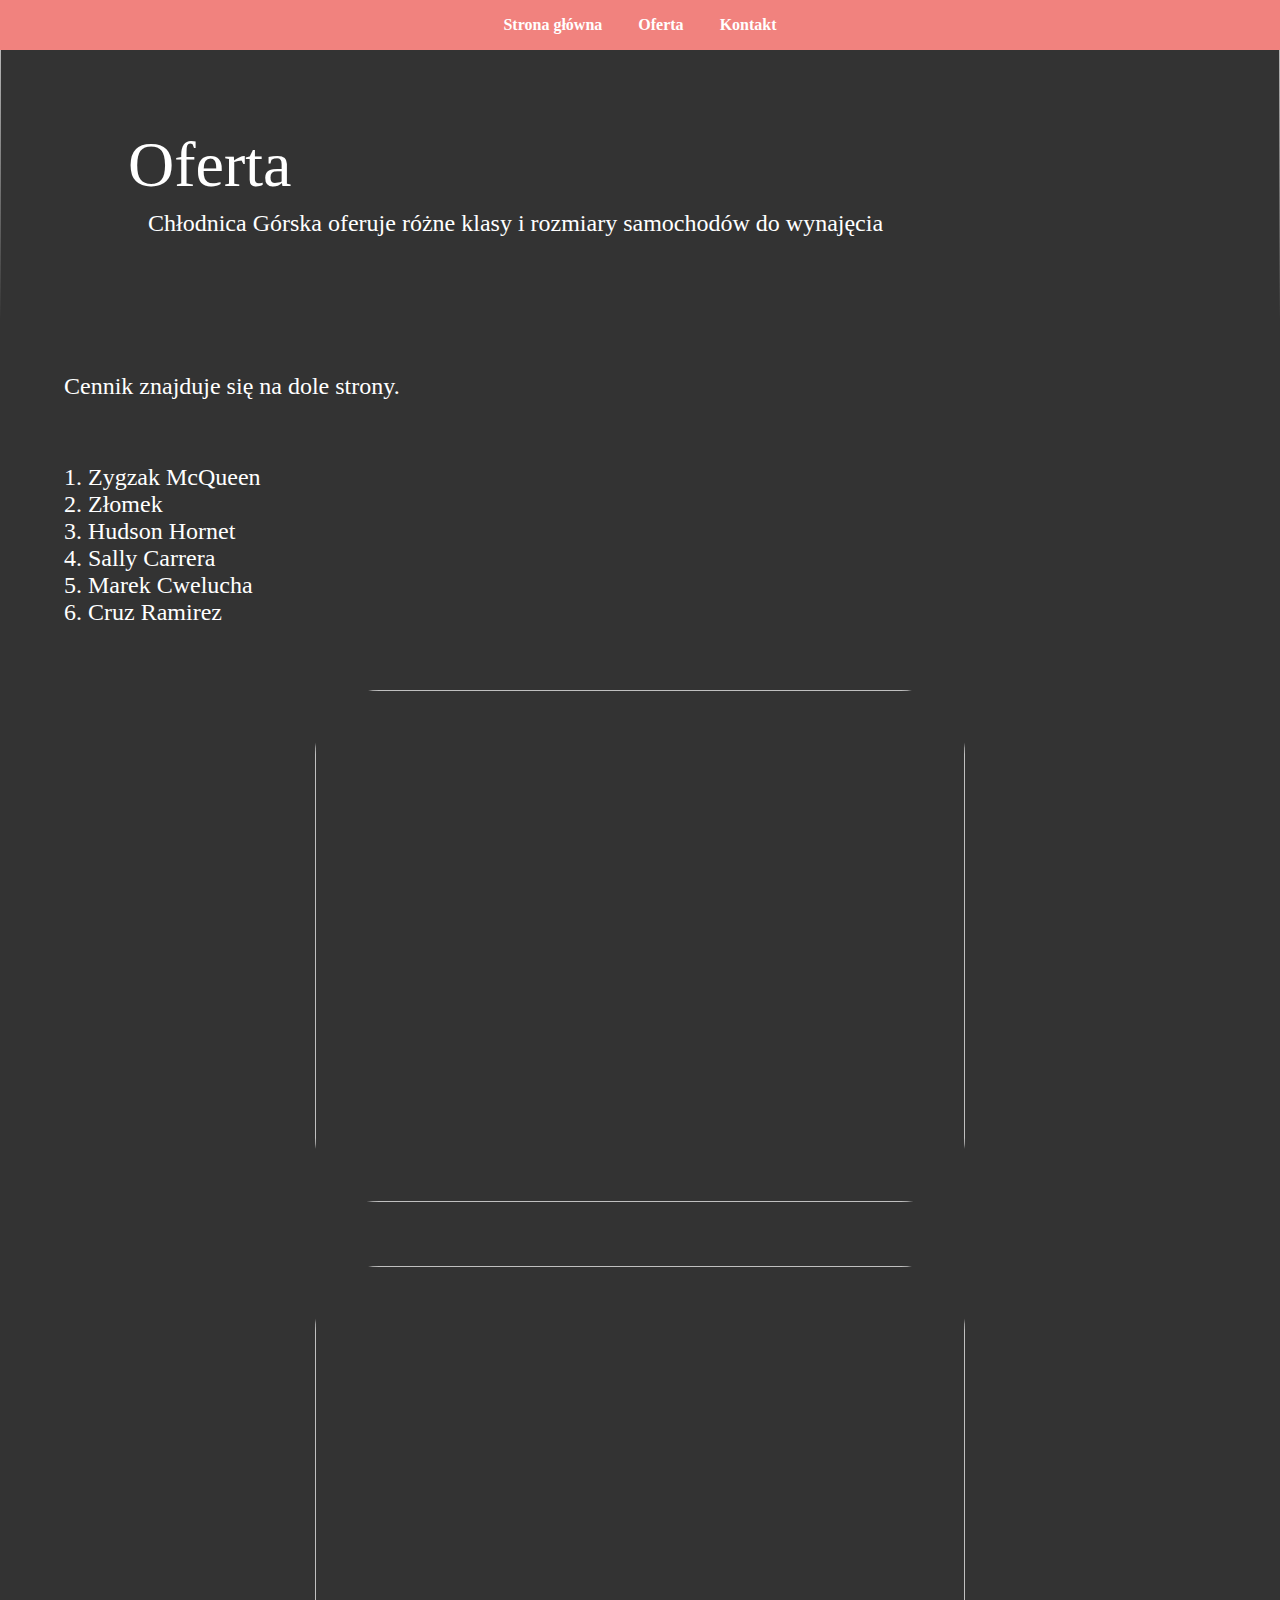
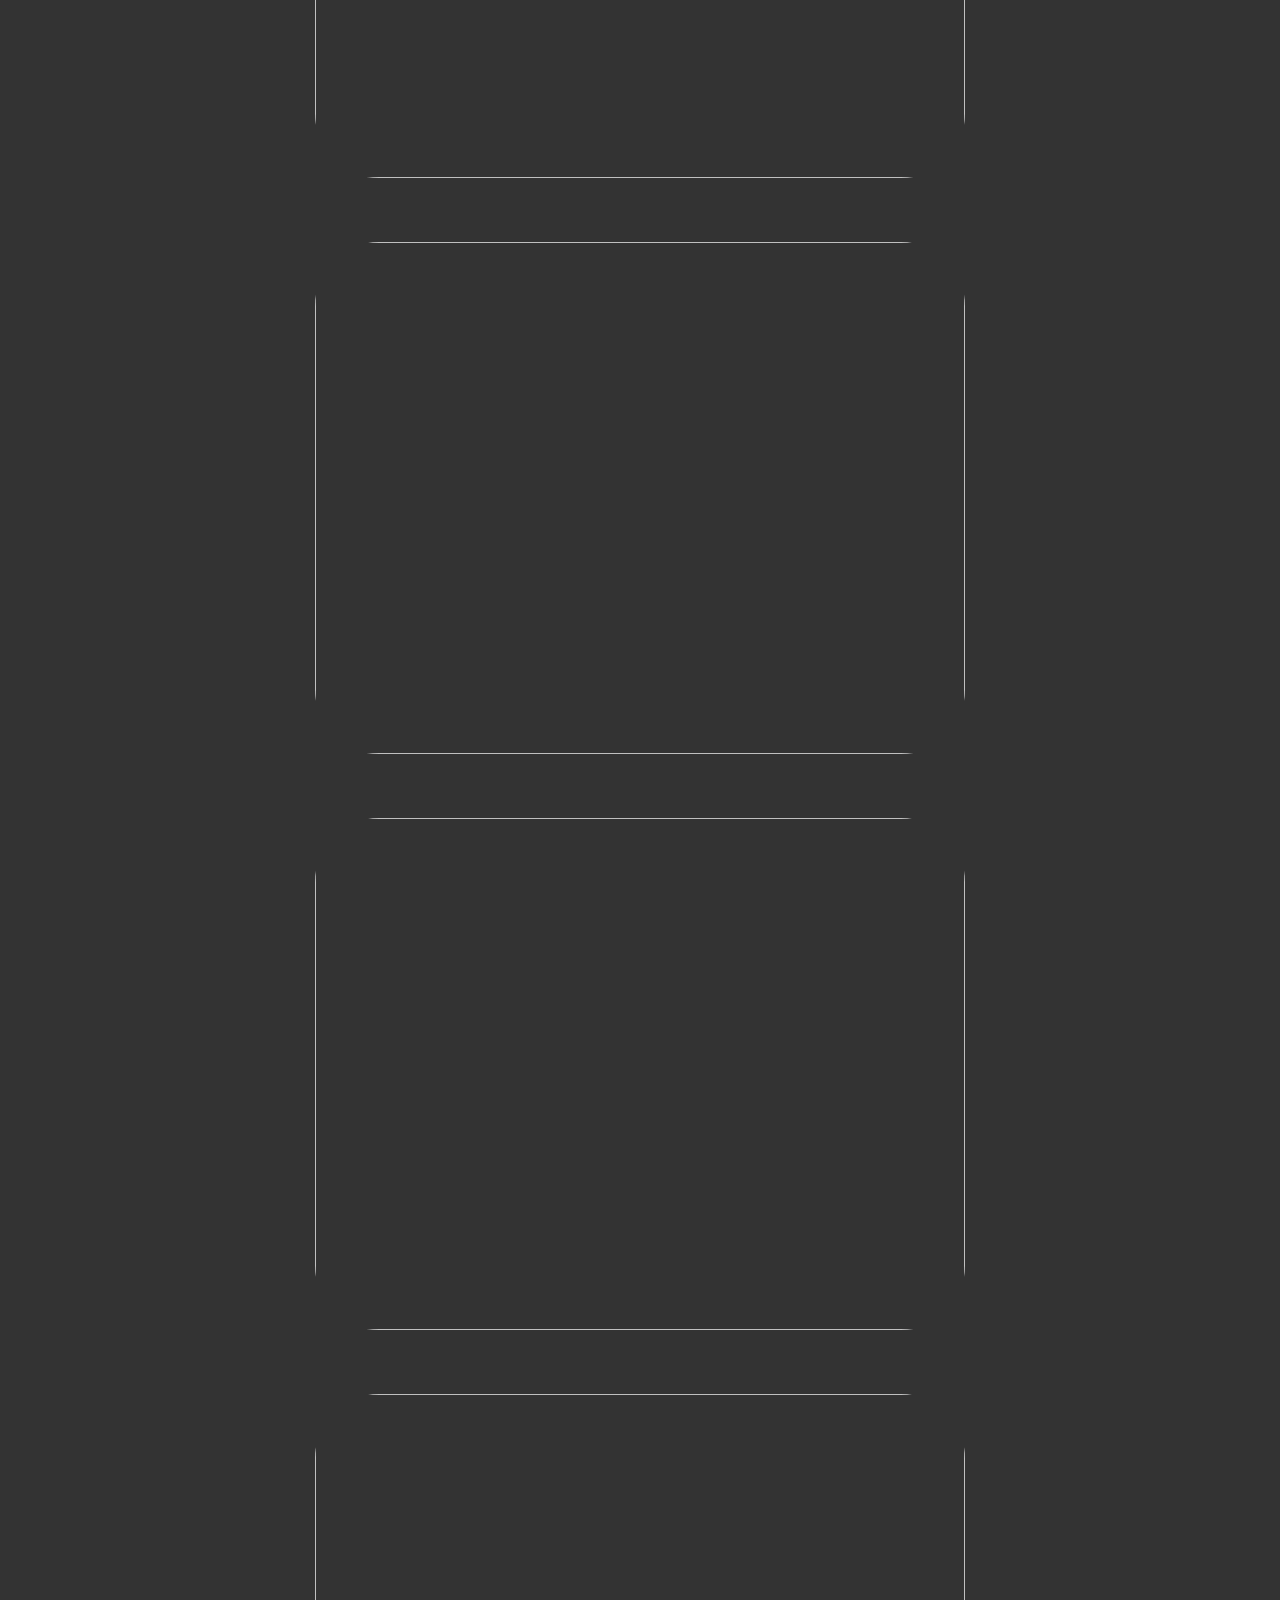
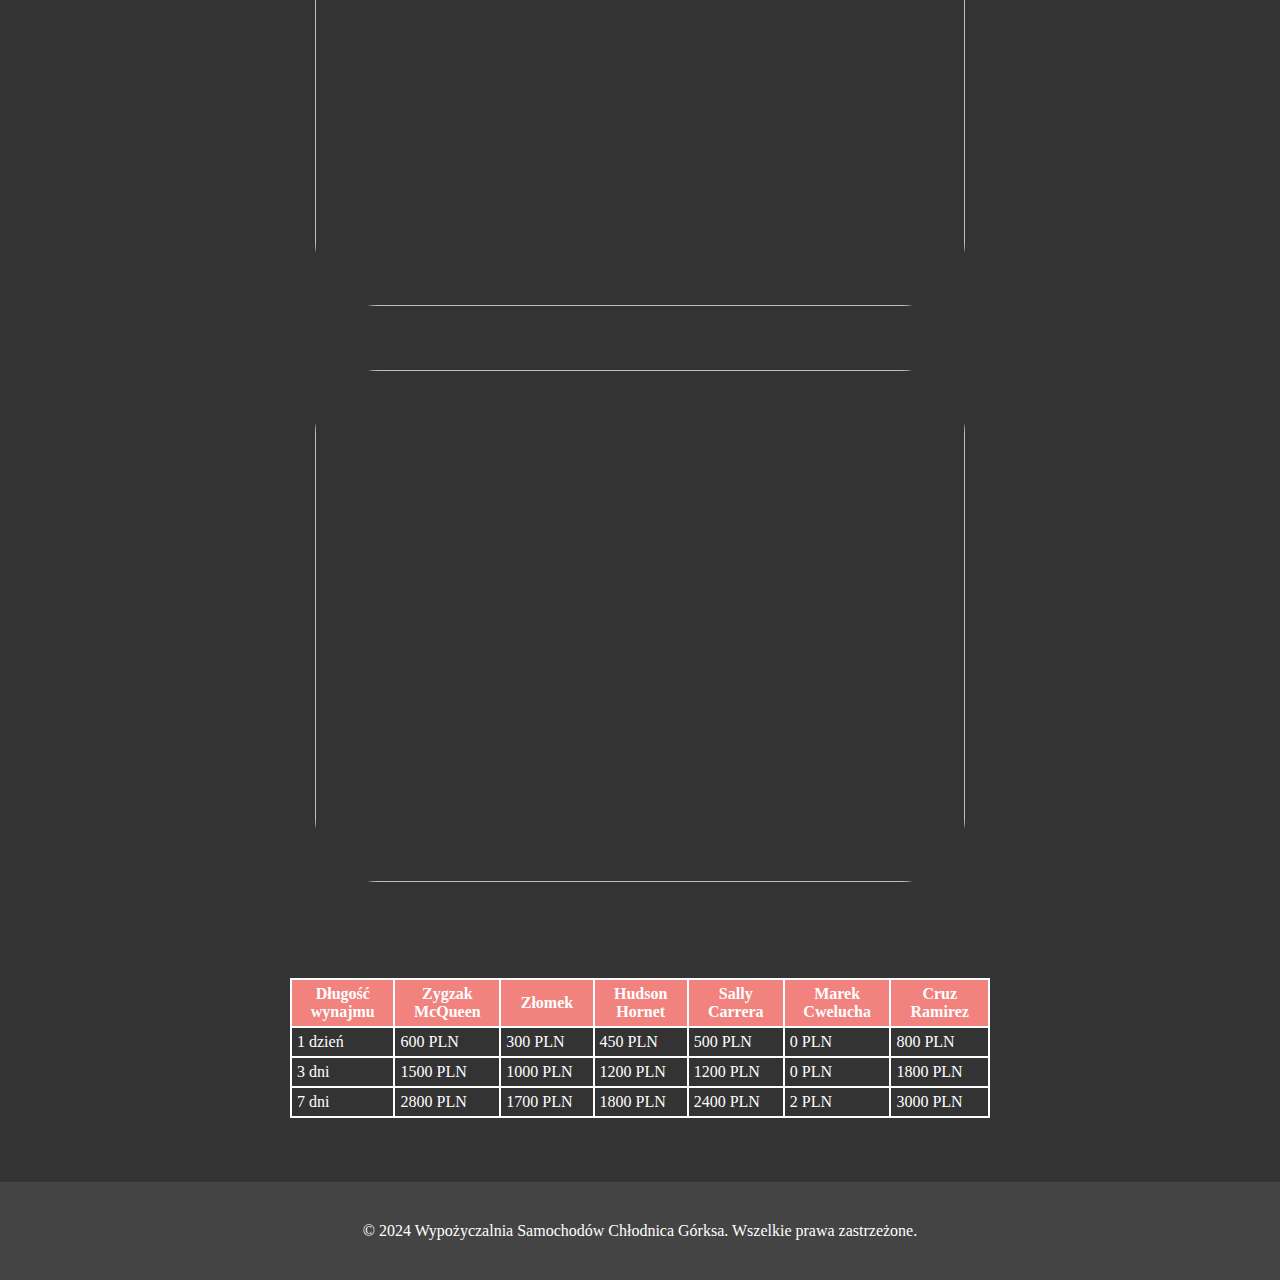
==== cars.html @ 1cc875c4 "Add files via upload" ====
<!DOCTYPE html>
<html lang="pl">
<head>
    <meta charset="UTF-8">
    <link rel="stylesheet" href="cars.css">
    <title>Oferta</title>
</head>
<body>
    <header>
        <input type="checkbox" id="menu-toggle"/>
        <label for="menu-toggle"></label>
        <nav>
            <ul>
                <li><a href="index.html">Strona główna</a></li>
                <li><a href="cars.html">Oferta</a></li>
                <li><a href="contact.html">Kontakt</a></li>
            </ul>
        </nav>
    </header>
    <main>
        <section>
            <div class="image1">
                <img src="img/image1.jpg" class="image1jpg" alt="">
            </div>
        </section>
        <section>
            <h1>Oferta</h1>
            <h2>Chłodnica Górska oferuje różne klasy i rozmiary samochodów do wynajęcia</h2>
        </section>
        <section>
            <h2 class="h2cennik">Cennik znajduje się na dole strony.</h2>
            <p class="samochody">1. Zygzak McQueen<br>2. Złomek<br>3. Hudson Hornet<br>4. Sally Carrera<br>5. Marek Cwelucha<br>6. Cruz Ramirez</p>
        </section>
        <section>
            <div class="galeria">
                <div class="auto1">
                    <img class="auto1jpg" src="img/auto1.jpg" alt="">
                </div>
                <div class="auto2">
                    <img class="auto2jpg" src="img/auto2.jpg" alt="">
                </div>
                <div class="auto3">
                    <img class="auto3jpg" src="img/auto3.jpg" alt="">
                </div>
                <div class="auto4">
                    <img class="auto4jpg" src="img/auto4.jpg" alt="">
                </div>
                <div class="auto5">
                    <img class="auto5jpg" src="img/auto5.jpg" alt="">
                </div>
                <div class="auto6">
                    <img class="auto6jpg" src="img/auto6.jpg" alt="">
                </div>
            </div>
        </section>
        <section>
            <table class="tabelka">
                <thead>
                  <tr>
                    <th>Długość wynajmu</th>
                    <th>Zygzak McQueen</th>
                    <th>Złomek</th>
                    <th>Hudson Hornet</th>
                    <th>Sally Carrera</th>
                    <th>Marek Cwelucha</th>
                    <th>Cruz Ramirez</th>
                  </tr>
                </thead>
                <tbody>
                  <tr>
                    <td>1 dzień</td>
                    <td>600 PLN</td>
                    <td>300 PLN</td>
                    <td>450 PLN</td>
                    <td>500 PLN</td>
                    <td>0 PLN</td>
                    <td>800 PLN</td>
                  </tr>
                  <tr>
                    <td>3 dni</td>
                    <td>1500 PLN</td>
                    <td>1000 PLN</td>
                    <td>1200 PLN</td>
                    <td>1200 PLN</td>
                    <td>0 PLN</td>
                    <td>1800 PLN</td>
                  </tr>
                  <tr>
                    <td>7 dni</td>
                    <td>2800 PLN</td>
                    <td>1700 PLN</td>
                    <td>1800 PLN</td>
                    <td>2400 PLN</td>
                    <td>2 PLN</td>
                    <td>3000 PLN</td>
                  </tr>
                </tbody>
              </table>
        </section>
    </main>
    <footer>
        <p>&copy; 2024 Wypożyczalnia Samochodów Chłodnica Górksa. Wszelkie prawa zastrzeżone.</p>
    </footer>
</body>
</html>
---- cars.css ----
* {
    margin: 0;
    padding: 0;
}
body {
    background-color: #333;
    
}
nav {
    position: fixed;
    top: 0;
    left: 0;
    width: 100%;
    background-color: #f1827e;
    
}
nav ul {
    list-style: none;
    margin: 0;
    padding: 0;
    text-align: center;
    
}
nav ul li {
    display: inline-block;
    
}
nav ul li a {
    display: block;
    padding: 16px;
    color: white;
    text-decoration: none;
    font-weight: bold;
    transition: all 0.2s ease-in-out;
    
}
nav ul li a:hover {
    background-color: #333;
    color: white;
    transform: scale(1.1);
    
}
.image1 {
    width: 100%;
    height: 288px;
    margin-top: 32px;
}
.image1jpg {
    width: 100%;
    height: 288px;
    object-fit: cover;
    z-index: 1;
    -webkit-mask-image:-webkit-gradient(linear, left top, left bottom, from(rgba(0,0,0,1)), to(rgba(0,0,0,0))) ;
}
h1{
    color: white;
    margin-left: 128px;
    margin-top: -192px;
    font-weight: 1;
    opacity: 1;
    font-size: 64px;
}
h2{
    color: white;
    margin-left: 148px;
    margin-top: 8px;
    font-weight: 1;
}
.h2cennik {
    padding-top: 128px;
    margin-left: 64px;
}
.samochody {
    color: white;
    margin-top: 64px;
    margin-left: 64px;
    font-size: 24px;
}
.galeria {
    padding: 0;
    margin: 0;
    display: inline-flex;
    flex-wrap: wrap;
    justify-content: space-around;
    align-items: center;
    color: white;
}
.auto1 {
    width: 650px;
    height: 512px;
    margin-top: 64px;
    border-radius: 64px;
}
.auto1jpg {
    width: 650px;
    height: 512px;
    border-radius: 64px;
    object-fit: cover;
    position: absolute;
    z-index: -1;
}
.auto2 {
    width: 650px;
    height: 512px;
    margin-top: 64px;
    border-radius: 64px;
}
.auto2jpg {
    width: 650px;
    height: 512px;
    border-radius: 64px;
    object-fit: cover;
    position: absolute;
    z-index: -1;
}
.auto3 {
    width: 650px;
    height: 512px;
    margin-top: 64px;
    border-radius: 64px;
}
.auto3jpg {
    width: 650px;
    height: 512px;
    border-radius: 64px;
    object-fit: cover;
    position: absolute;
    z-index: -1;
}
.auto4 {
    width: 650px;
    height: 512px;
    margin-top: 64px;
    border-radius: 64px;
}
.auto4jpg {
    width: 650px;
    height: 512px;
    border-radius: 64px;
    object-fit: cover;
    position: absolute;
    z-index: -1;
}
.auto5 {
    width: 650px;
    height: 512px;
    margin-top: 64px;
    border-radius: 64px;
}
.auto5jpg {
    width: 650px;
    height: 512px;
    border-radius: 64px;
    object-fit: cover;
    position: absolute;
    z-index: -1;
}
.auto6 {
    width: 650px;
    height: 512px;
    margin-top: 64px;
    border-radius: 64px;
}
.auto6jpg {
    width: 650px;
    height: 512px;
    border-radius: 64px;
    object-fit: cover;
    position: absolute;
    z-index: -1;
}
table.tabelka {
    align-items: center;
    margin: auto;
    margin-top: 96px;
    width: 700px;
    background-color: #333333;
    border-collapse: collapse;
    border-width: 2px;
    border-color: #FFFFFF;
    border-style: solid;
    color: #FFFFFF;
}
table.tabelka td, table.tabelka th {
    border-width: 2px;
    border-color: #FFFFFF;
    border-style: solid;
    padding: 5px;
    width: 300px;
} 
table.tabelka thead {
    background-color: #f1827e;
}
footer {
    margin-top: 64px;
    background-color: #444;
    color: #fff;
    padding: 40px;
    text-align: center;
    bottom: 0;
}
  footer p {
    text-align: center;
    width: 100%;;
    margin: 0;
    padding: 0;
}
header {
    position: fixed;
    top: 0;
    left: 0;
    width: 100%;
    height: 50px;
    background-color: black;
    z-index: 1;
}
@media only screen
    and (device-width: 390px) 
    and (device-height: 844px) 
    and (-webkit-device-pixel-ratio: 3) {
label {
    position: absolute;
    top: 20px;
    right: 20px;
    width: 40px;
    height: 40px;
    cursor: pointer;
    background-color: transparent;
    border: none;
    z-index: 2;
    }
label::before {
    content: "";
    position: absolute;
    top: 15%;
    left: 50%;
    transform: translate(-50%, -50%);
    width: 30px;
    height: 3px;
    background-color: #fff;
    box-shadow:
      0 7px 0 0 #fff,
      0 14px 0 0 #fff;
    }
nav {
    position: fixed;
    top: 60px;
    left: -100%;
    width: 100%;
    height: calc(100% - 60px);
    background-color: black;
    transition: all 0.3s ease-in-out;
    z-index: 1;
    }
nav ul {
    display: flex;
    flex-direction: column;
    justify-content: center;
    align-items: center;
    height: 100%;
    } 
nav li {
    margin: 10px 0;
    }
nav li a {
    color: #fff;
    text-decoration: none;
    font-size: 64px;
    margin-top: 100px;
    }
#menu-toggle:checked ~ nav {
    left: 0;
    }
#menu-toggle {
    height: 0;
    width: 0;
    }
}
@media only screen and (max-width: 768px) {
header {
    position: fixed;
    top: 0;
    left: 0;
    width: 100%;
    height: 60px;
    background-color:  #f1827e;
    z-index: 1;
    }
label {
    position: absolute;
    top: 20px;
    right: 20px;
    width: 40px;
    height: 40px;
    cursor: pointer;
    background-color: transparent;
    border: none;
    z-index: 2;
    }
label::before {
    content: "";
    position: absolute;
    top: 15%;
    left: 50%;
    transform: translate(-50%, -50%);
    width: 30px;
    height: 3px;
    background-color: #fff;
    box-shadow:
      0 7px 0 0 #fff,
      0 14px 0 0 #fff;
    }
nav {
    position: fixed;
    top: 60px;
    left: -100%;
    width: 100%;
    height: calc(100% - 60px);
    background-color: #484848;
    transition: all 0.3s ease-in-out;
    z-index: 1;
    }
nav ul {
    display: flex;
    flex-direction: column;
    justify-content: center;
    align-items: center;
    height: 100%;
    }   
nav li {
    margin: 10px 0;
    }
nav li a {
    color: #fff;
    text-decoration: none;
    font-size: 24px;
    }
#menu-toggle:checked ~ nav {
    left: 0;
    }
#menu-toggle {
    height: 0;
    width: 0;
    }
}
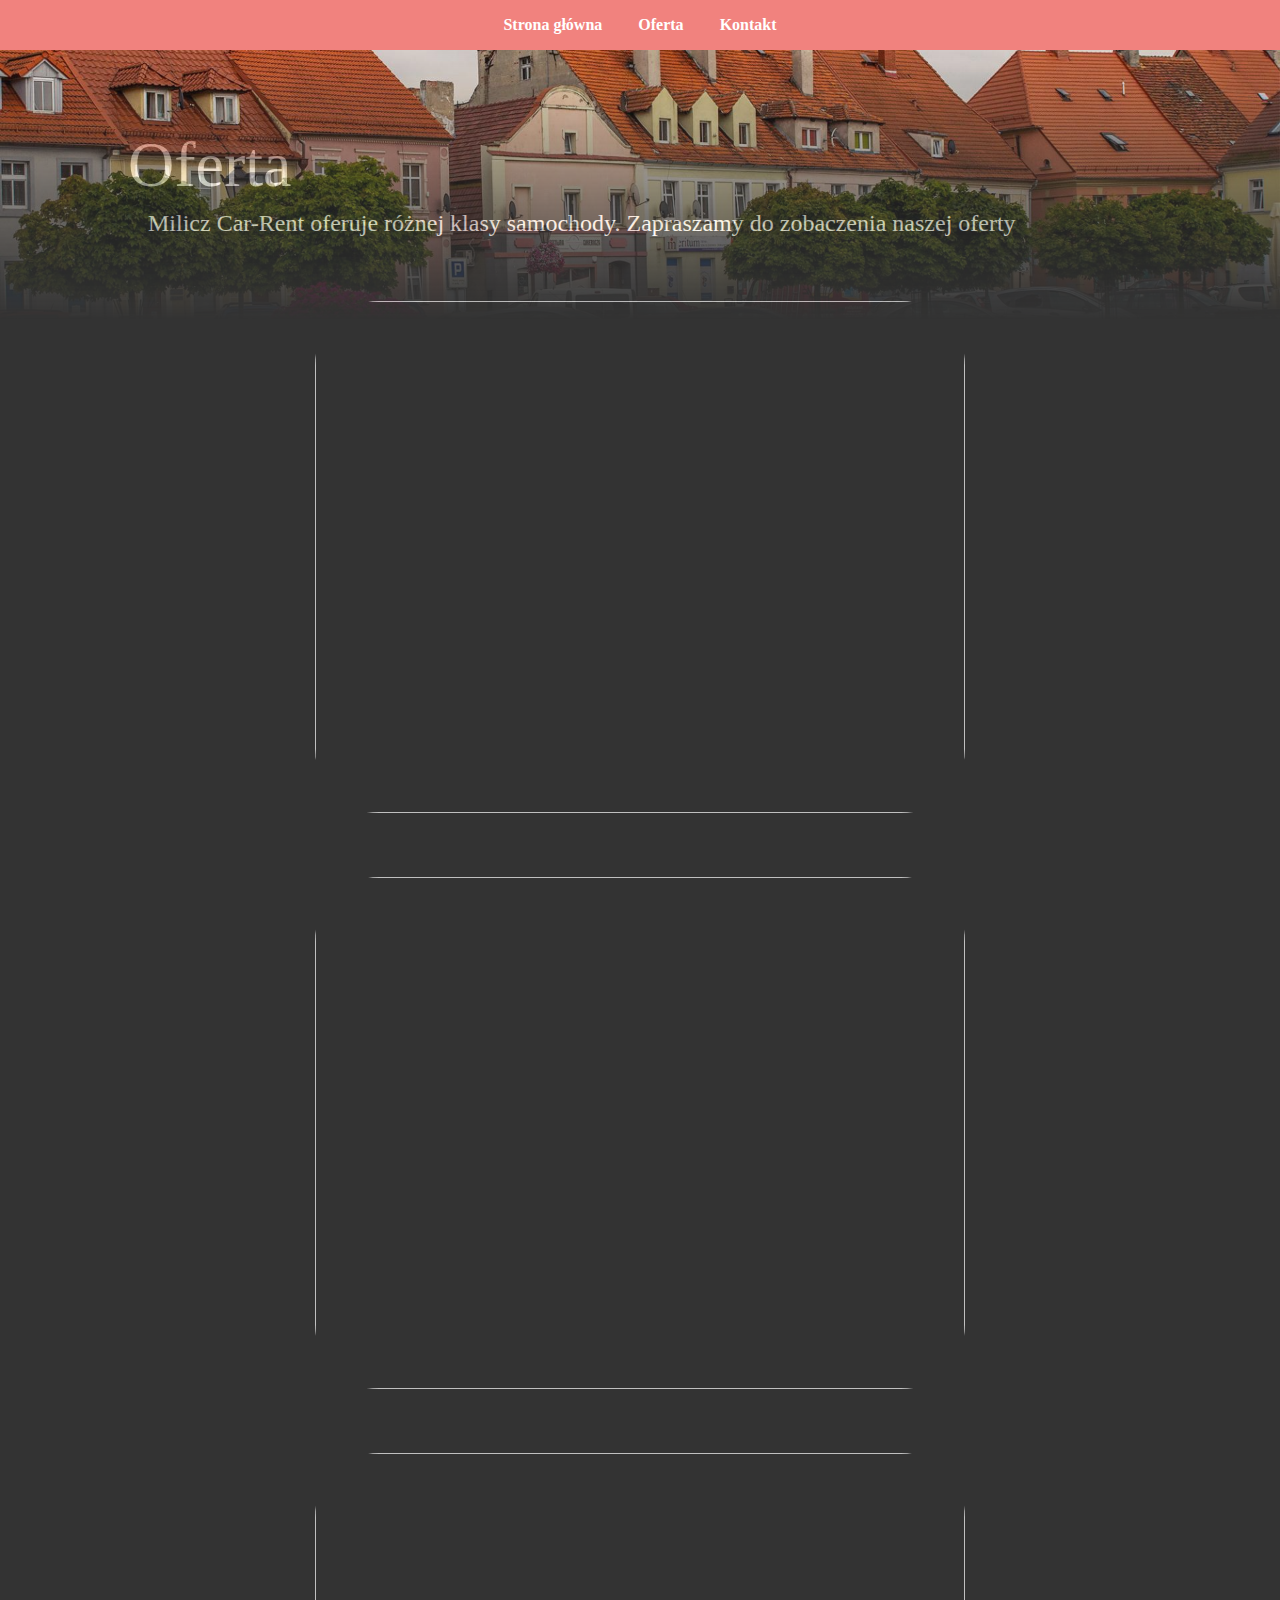
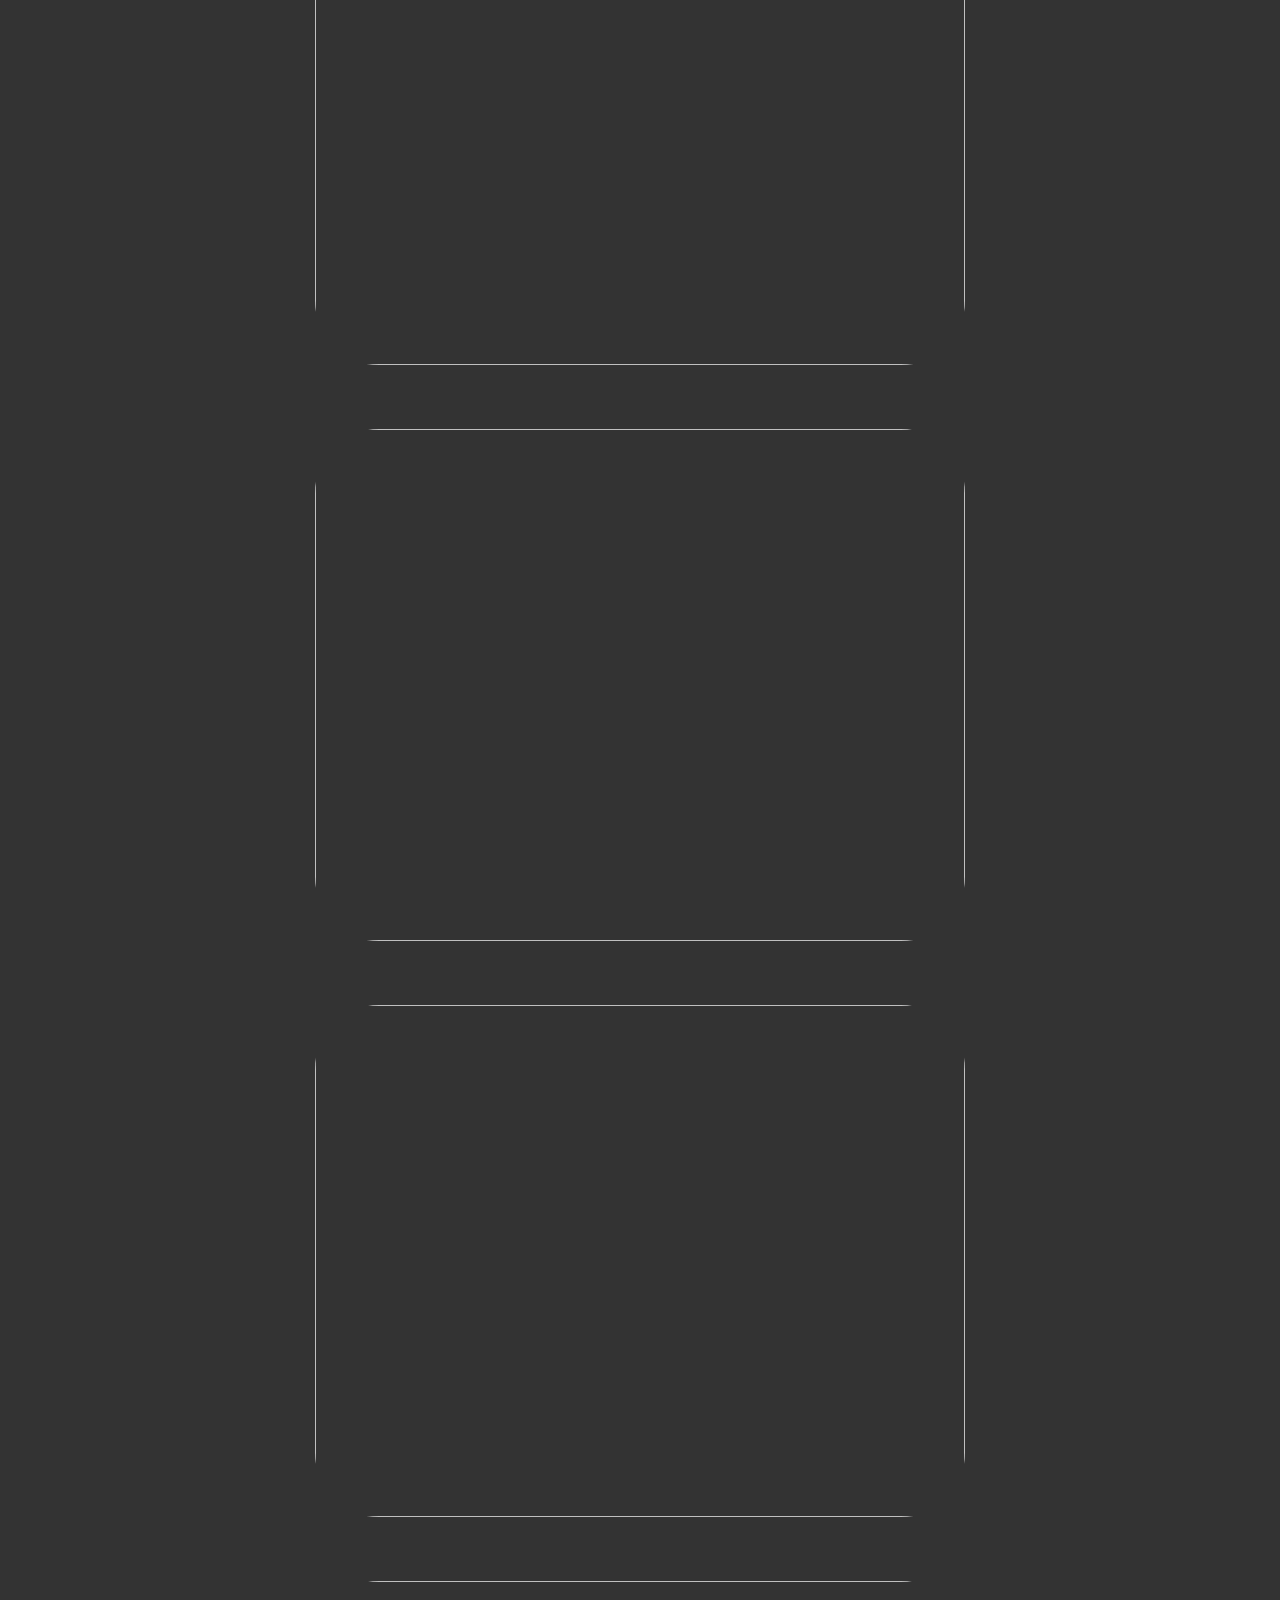
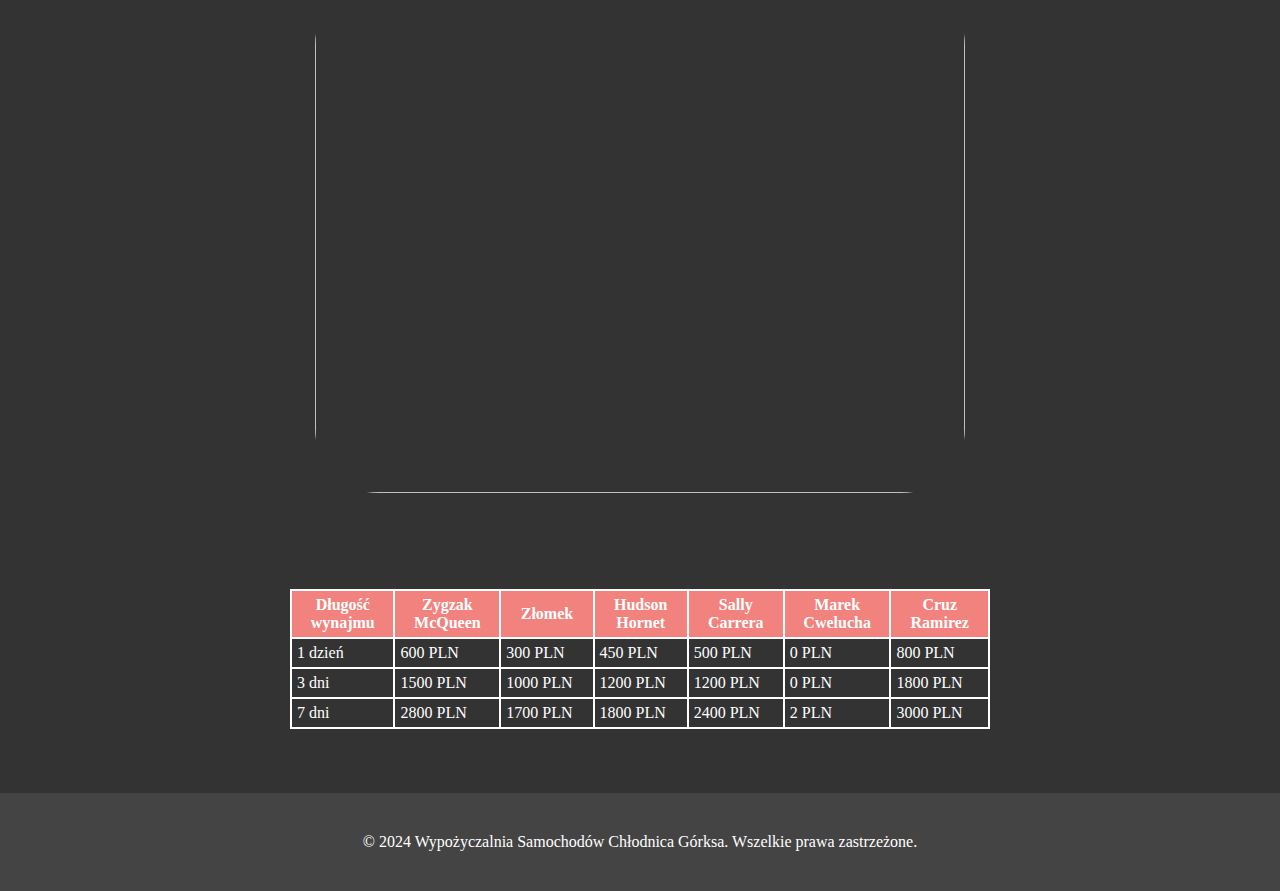
==== commit 3f36e7a5: "Update cars.html" ====
--- a/cars.html
+++ b/cars.html
@@ -20,16 +20,12 @@
     <main>
         <section>
             <div class="image1">
-                <img src="img/image1.jpg" class="image1jpg" alt="">
+                <img src="dolina-6.jpg" class="image1jpg" alt="">
             </div>
         </section>
         <section>
             <h1>Oferta</h1>
-            <h2>Chłodnica Górska oferuje różne klasy i rozmiary samochodów do wynajęcia</h2>
-        </section>
-        <section>
-            <h2 class="h2cennik">Cennik znajduje się na dole strony.</h2>
-            <p class="samochody">1. Zygzak McQueen<br>2. Złomek<br>3. Hudson Hornet<br>4. Sally Carrera<br>5. Marek Cwelucha<br>6. Cruz Ramirez</p>
+            <h2>Milicz Car-Rent oferuje różnej klasy samochody. Zapraszamy do zobaczenia naszej oferty</h2>
         </section>
         <section>
             <div class="galeria">
@@ -102,4 +98,4 @@
         <p>&copy; 2024 Wypożyczalnia Samochodów Chłodnica Górksa. Wszelkie prawa zastrzeżone.</p>
     </footer>
 </body>
-</html>+</html>
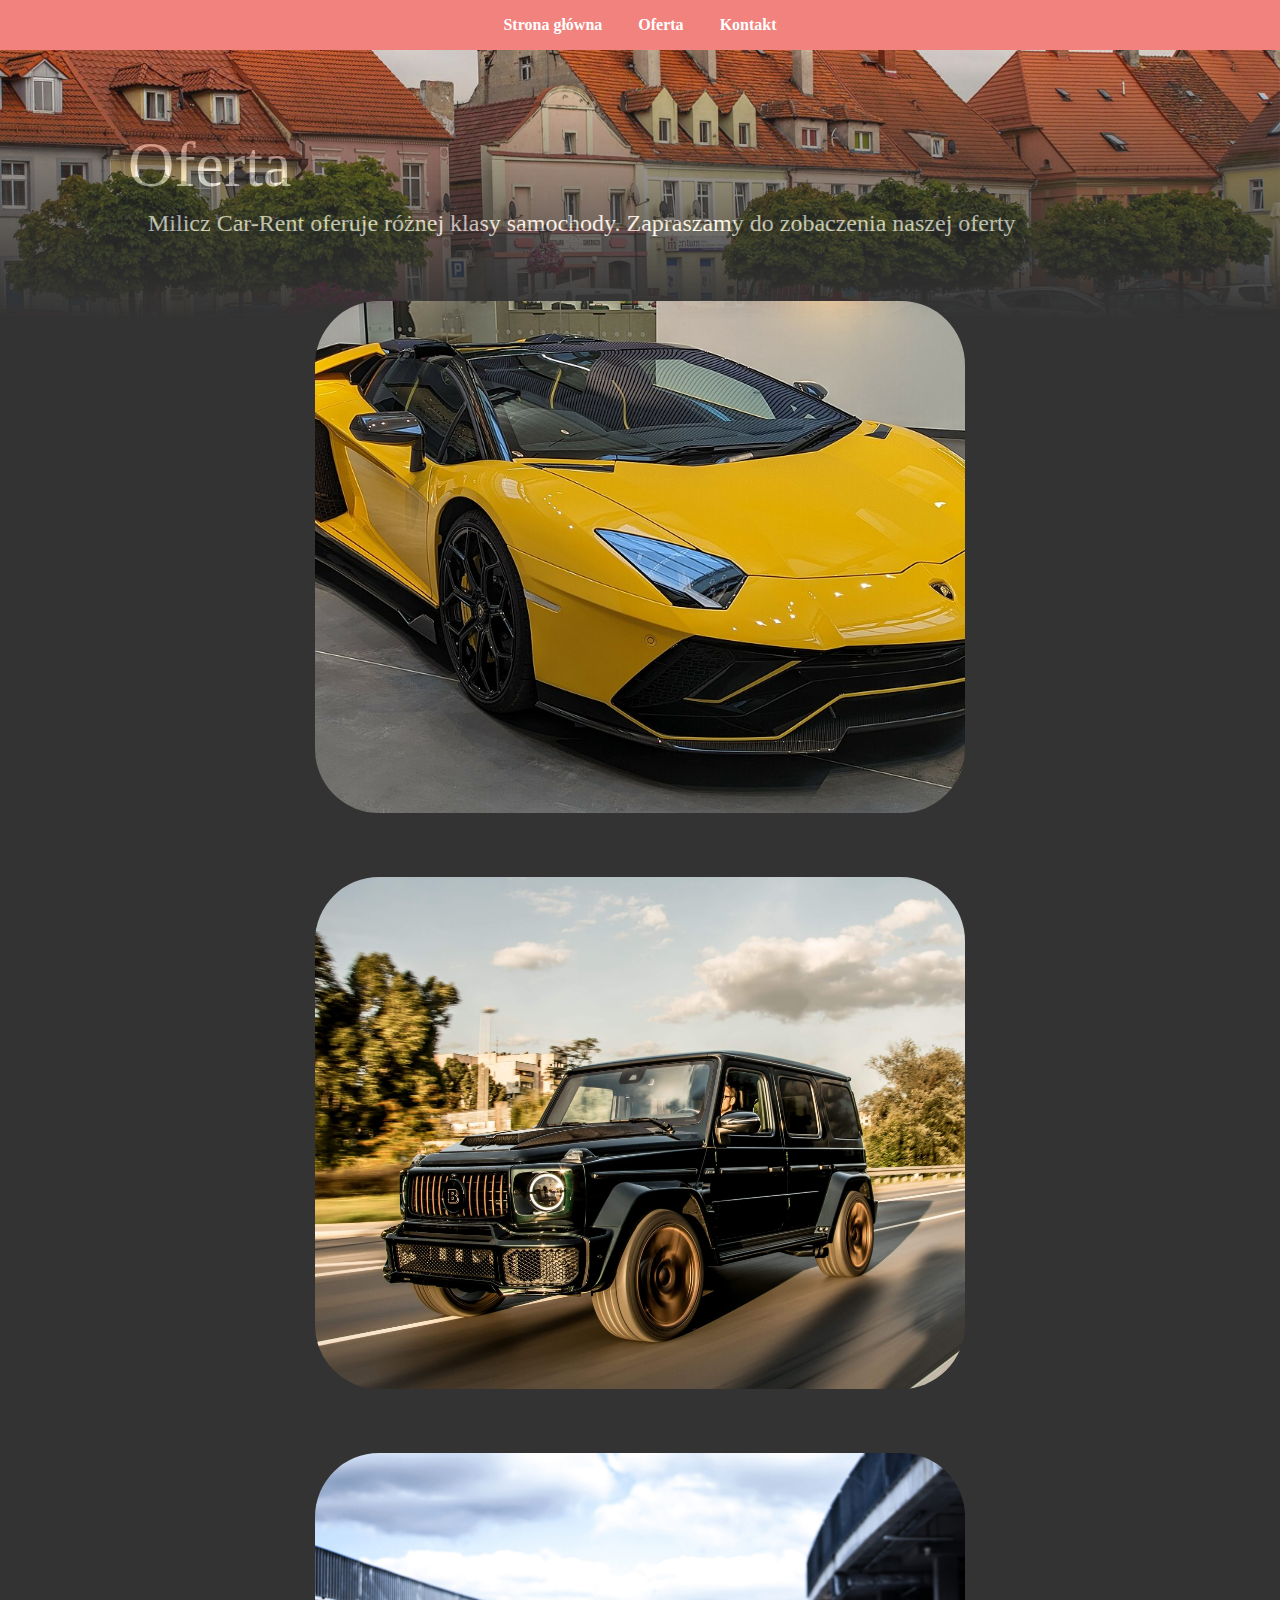
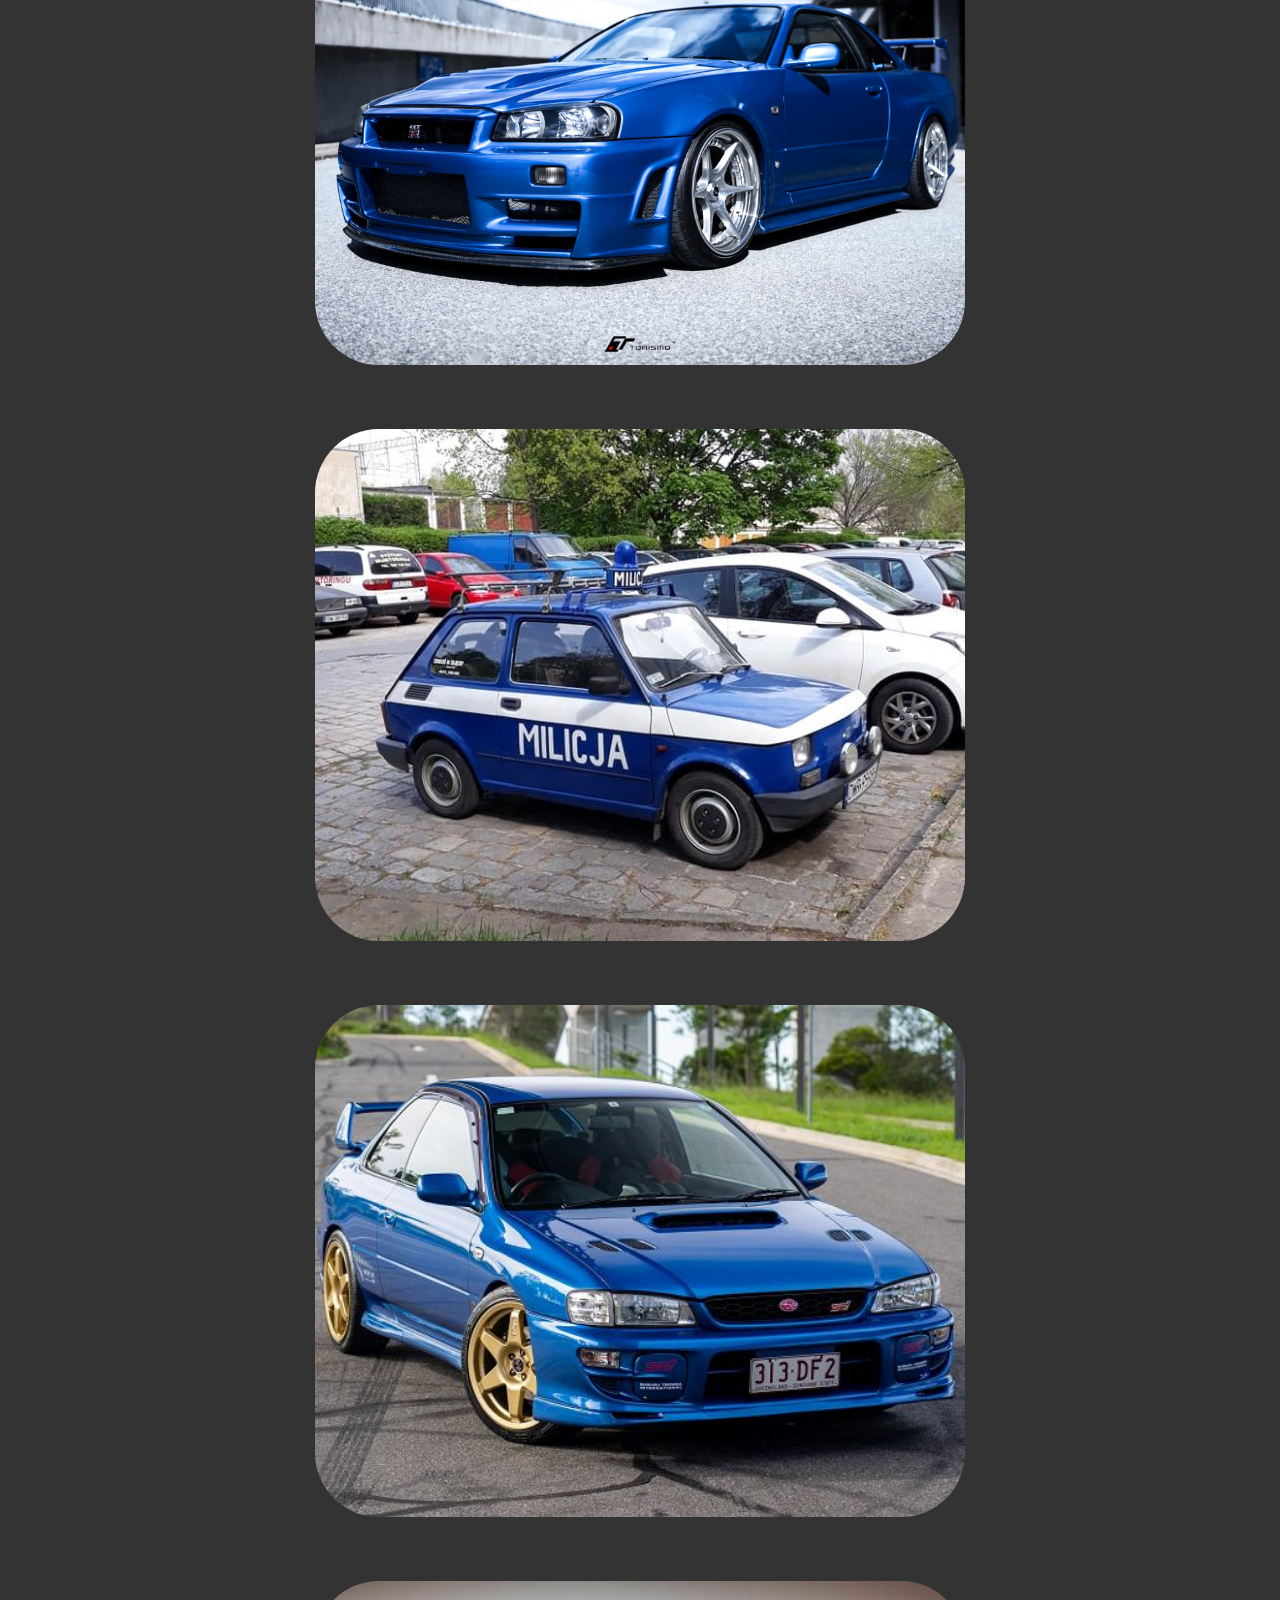
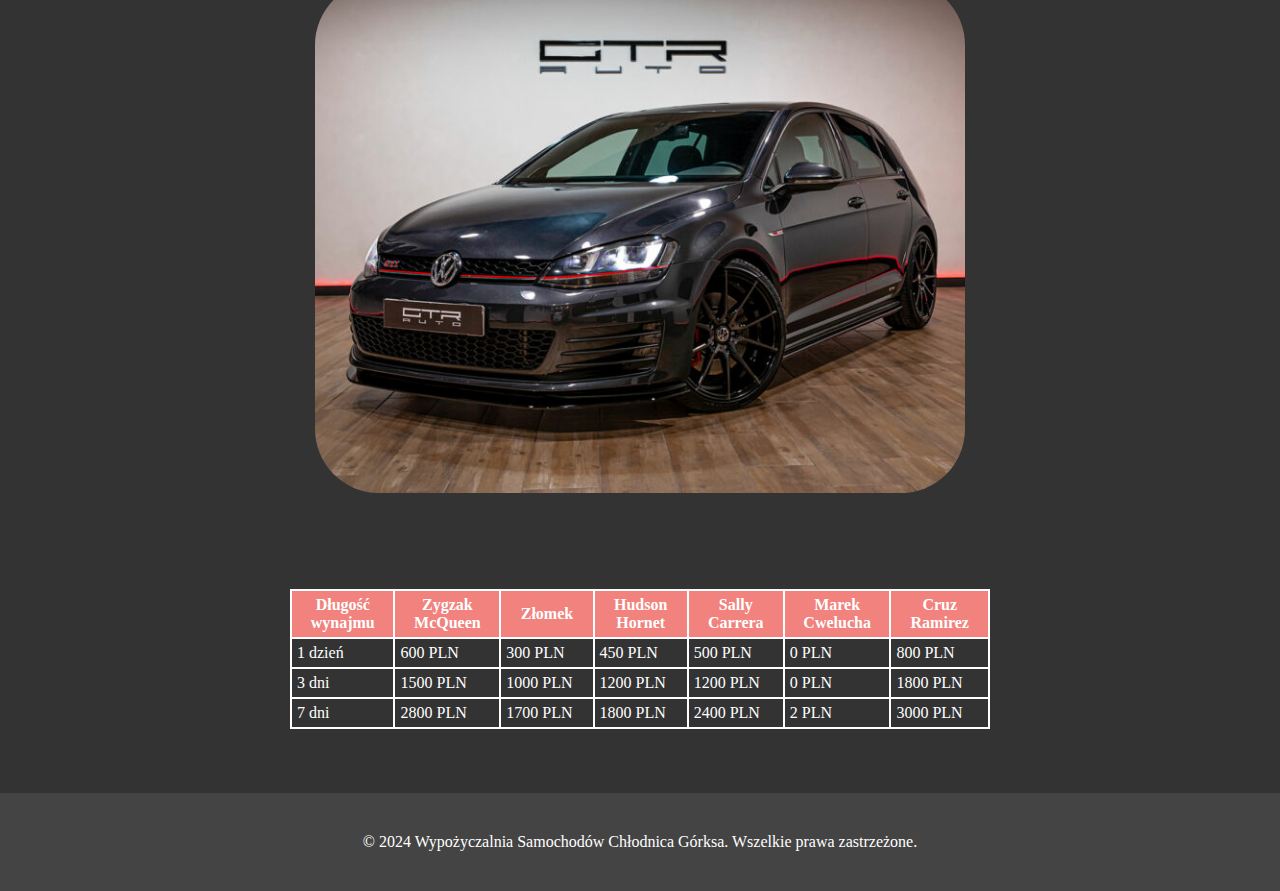
==== commit db75ba07: "Update cars.html" ====
--- a/cars.html
+++ b/cars.html
@@ -30,22 +30,22 @@
         <section>
             <div class="galeria">
                 <div class="auto1">
-                    <img class="auto1jpg" src="img/auto1.jpg" alt="">
+                    <img class="auto1jpg" src="car1.jpg" alt="">
                 </div>
                 <div class="auto2">
-                    <img class="auto2jpg" src="img/auto2.jpg" alt="">
+                    <img class="auto2jpg" src="car2.jpg" alt="">
                 </div>
                 <div class="auto3">
-                    <img class="auto3jpg" src="img/auto3.jpg" alt="">
+                    <img class="auto3jpg" src="car3.jpg" alt="">
                 </div>
                 <div class="auto4">
-                    <img class="auto4jpg" src="img/auto4.jpg" alt="">
+                    <img class="auto4jpg" src="car4.jpg" alt="">
                 </div>
                 <div class="auto5">
-                    <img class="auto5jpg" src="img/auto5.jpg" alt="">
+                    <img class="auto5jpg" src="car5.jpg" alt="">
                 </div>
                 <div class="auto6">
-                    <img class="auto6jpg" src="img/auto6.jpg" alt="">
+                    <img class="auto6jpg" src="car6.jpg" alt="">
                 </div>
             </div>
         </section>
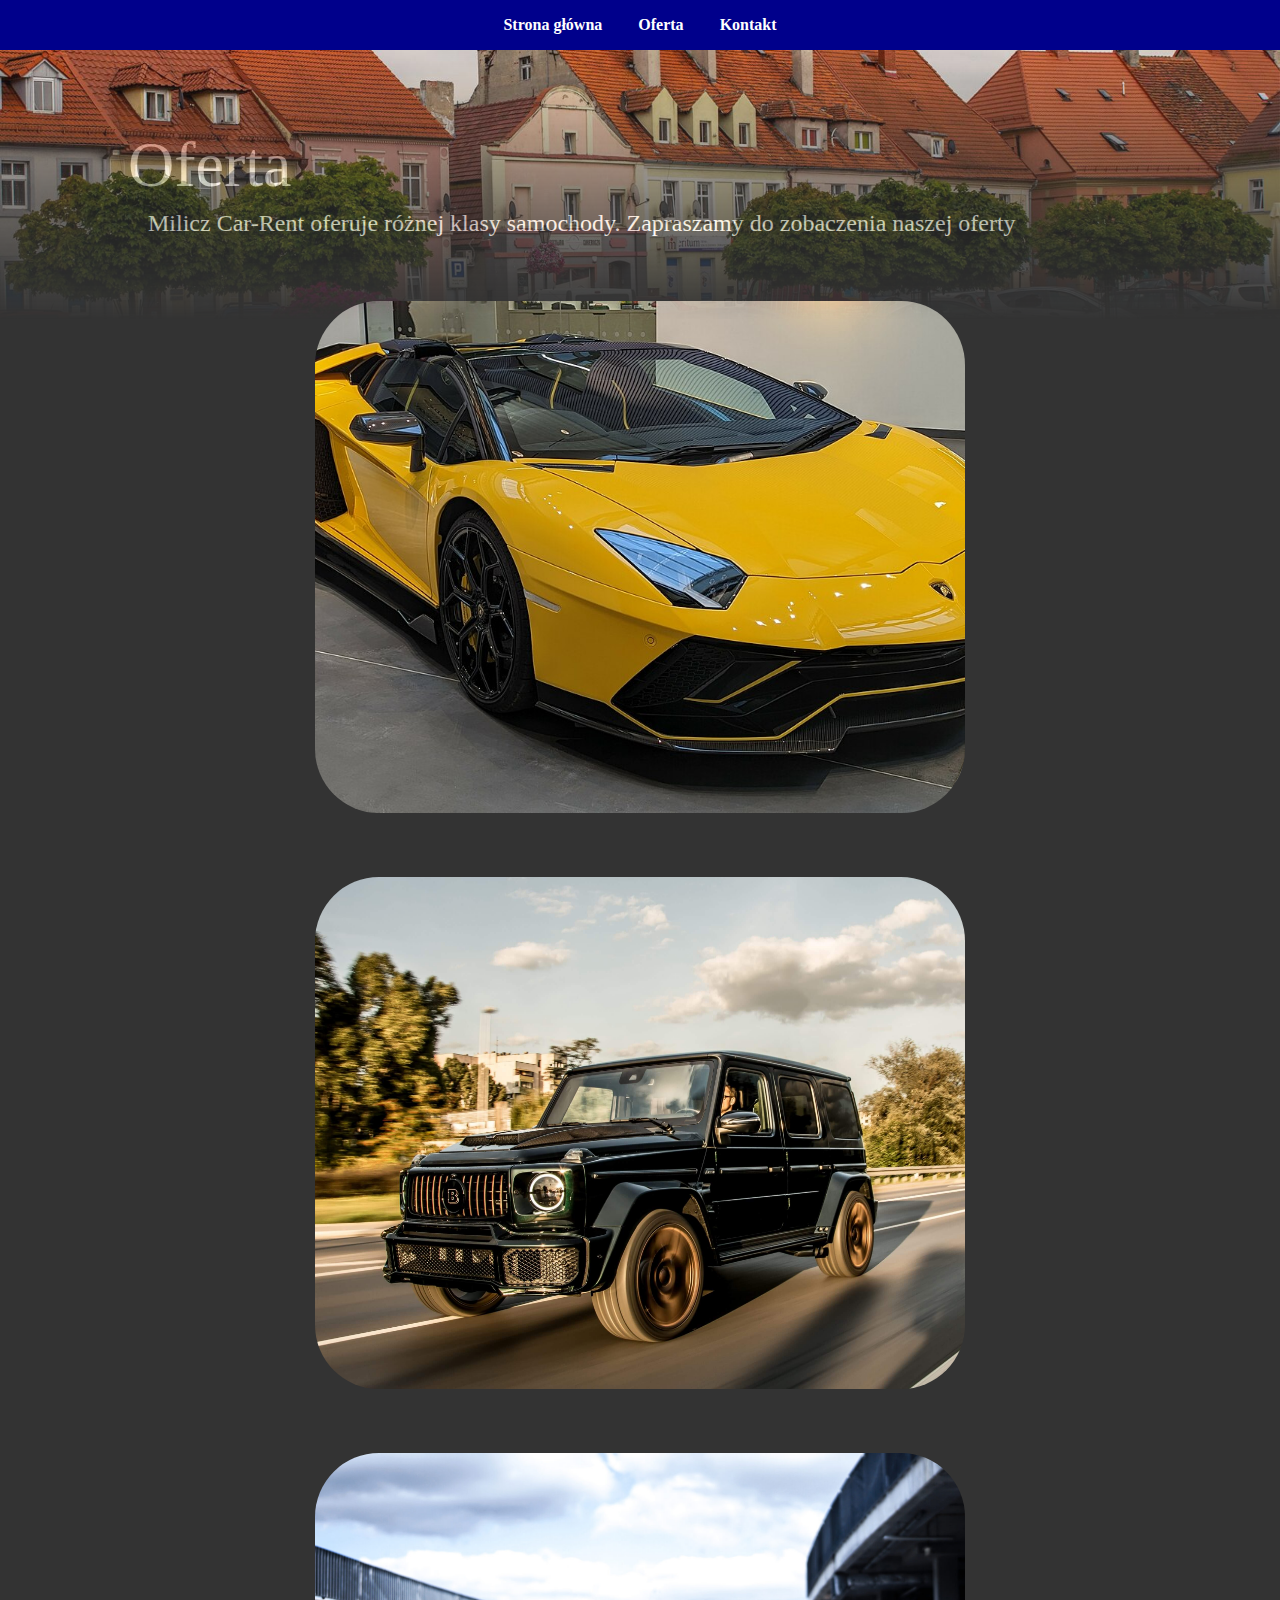
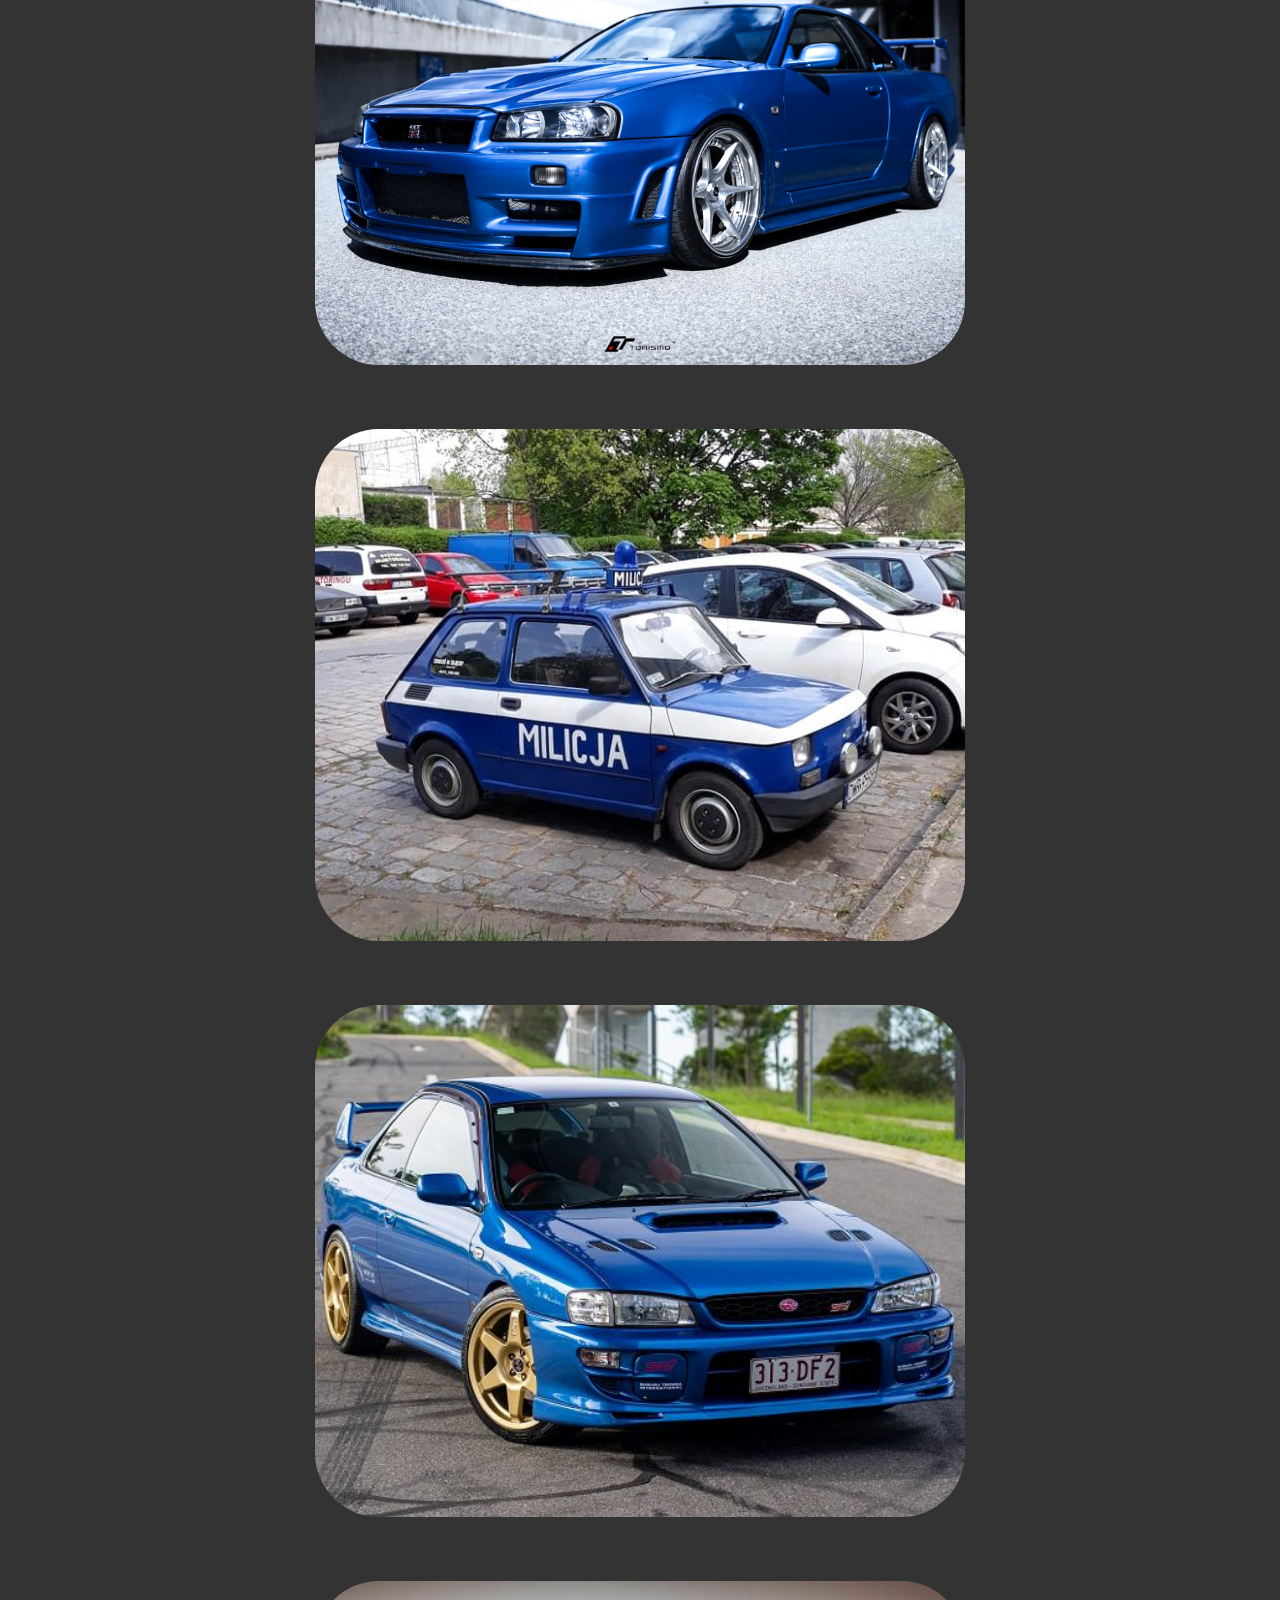
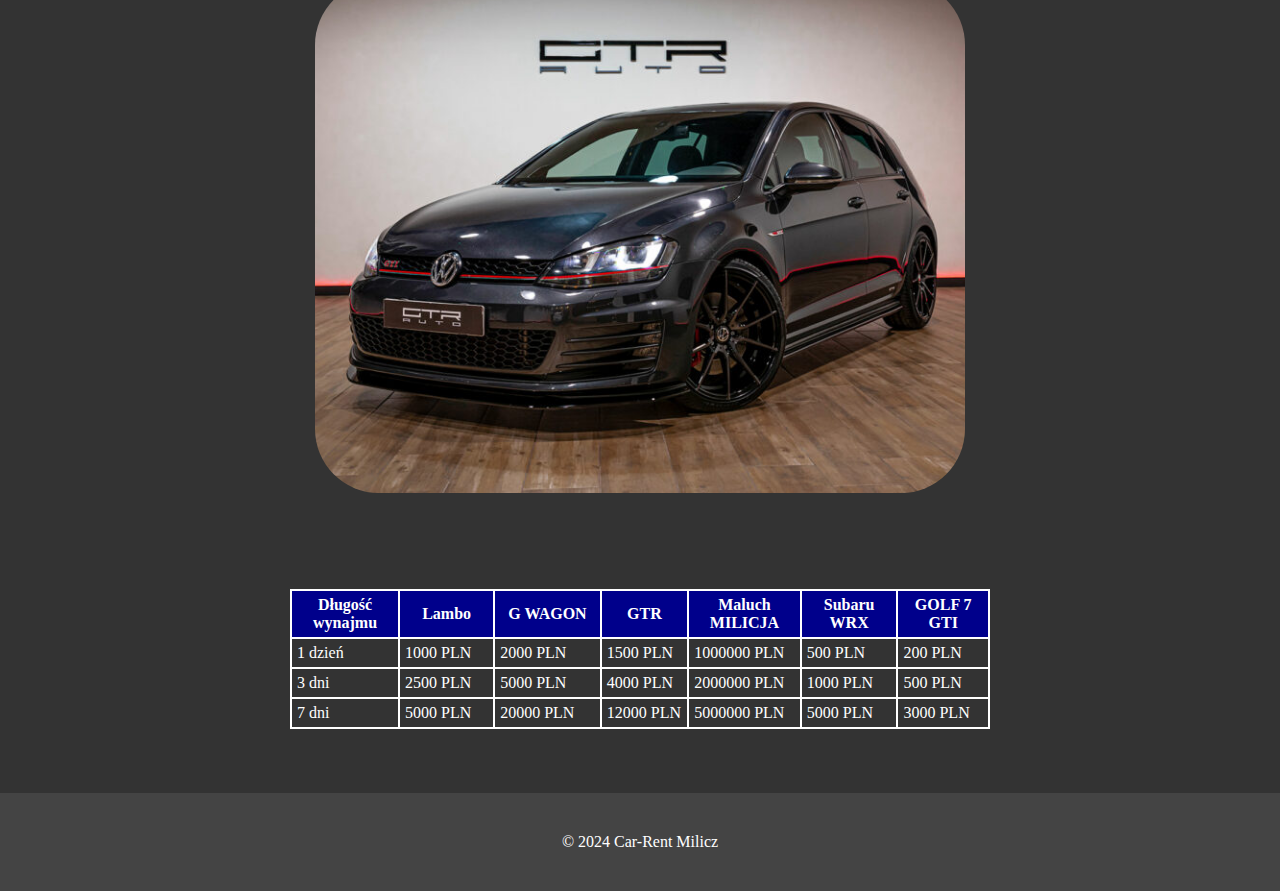
==== commit 4a02171a: "Update cars.html" ====
--- a/cars.html
+++ b/cars.html
@@ -54,40 +54,40 @@
                 <thead>
                   <tr>
                     <th>Długość wynajmu</th>
-                    <th>Zygzak McQueen</th>
-                    <th>Złomek</th>
-                    <th>Hudson Hornet</th>
-                    <th>Sally Carrera</th>
-                    <th>Marek Cwelucha</th>
-                    <th>Cruz Ramirez</th>
+                    <th>Lambo</th>
+                    <th>G WAGON</th>
+                    <th>GTR</th>
+                    <th>Maluch MILICJA</th>
+                    <th>Subaru WRX</th>
+                    <th>GOLF 7 GTI</th>
                   </tr>
                 </thead>
                 <tbody>
                   <tr>
                     <td>1 dzień</td>
-                    <td>600 PLN</td>
-                    <td>300 PLN</td>
-                    <td>450 PLN</td>
+                    <td>1000 PLN</td>
+                    <td>2000 PLN</td>
+                    <td>1500 PLN</td>
+                    <td>1000000 PLN</td>
                     <td>500 PLN</td>
-                    <td>0 PLN</td>
-                    <td>800 PLN</td>
+                    <td>200 PLN</td>
                   </tr>
                   <tr>
                     <td>3 dni</td>
-                    <td>1500 PLN</td>
+                    <td>2500 PLN</td>
+                    <td>5000 PLN</td>
+                    <td>4000 PLN</td>
+                    <td>2000000 PLN</td>
                     <td>1000 PLN</td>
-                    <td>1200 PLN</td>
-                    <td>1200 PLN</td>
-                    <td>0 PLN</td>
-                    <td>1800 PLN</td>
+                    <td>500 PLN</td>
                   </tr>
                   <tr>
                     <td>7 dni</td>
-                    <td>2800 PLN</td>
-                    <td>1700 PLN</td>
-                    <td>1800 PLN</td>
-                    <td>2400 PLN</td>
-                    <td>2 PLN</td>
+                    <td>5000 PLN</td>
+                    <td>20000 PLN</td>
+                    <td>12000 PLN</td>
+                    <td>5000000 PLN</td>
+                    <td>5000 PLN</td>
                     <td>3000 PLN</td>
                   </tr>
                 </tbody>
@@ -95,7 +95,7 @@
         </section>
     </main>
     <footer>
-        <p>&copy; 2024 Wypożyczalnia Samochodów Chłodnica Górksa. Wszelkie prawa zastrzeżone.</p>
+        <p>&copy; 2024 Car-Rent Milicz</p>
     </footer>
 </body>
 </html>
--- a/cars.css
+++ b/cars.css
@@ -11,7 +11,7 @@
     top: 0;
     left: 0;
     width: 100%;
-    background-color: #f1827e;
+    background-color: #00008b;
     
 }
 nav ul {
@@ -189,7 +189,7 @@
     width: 300px;
 } 
 table.tabelka thead {
-    background-color: #f1827e;
+    background-color: #00008b;
 }
 footer {
     margin-top: 64px;
@@ -345,4 +345,4 @@
 }
 
 
-    +    
